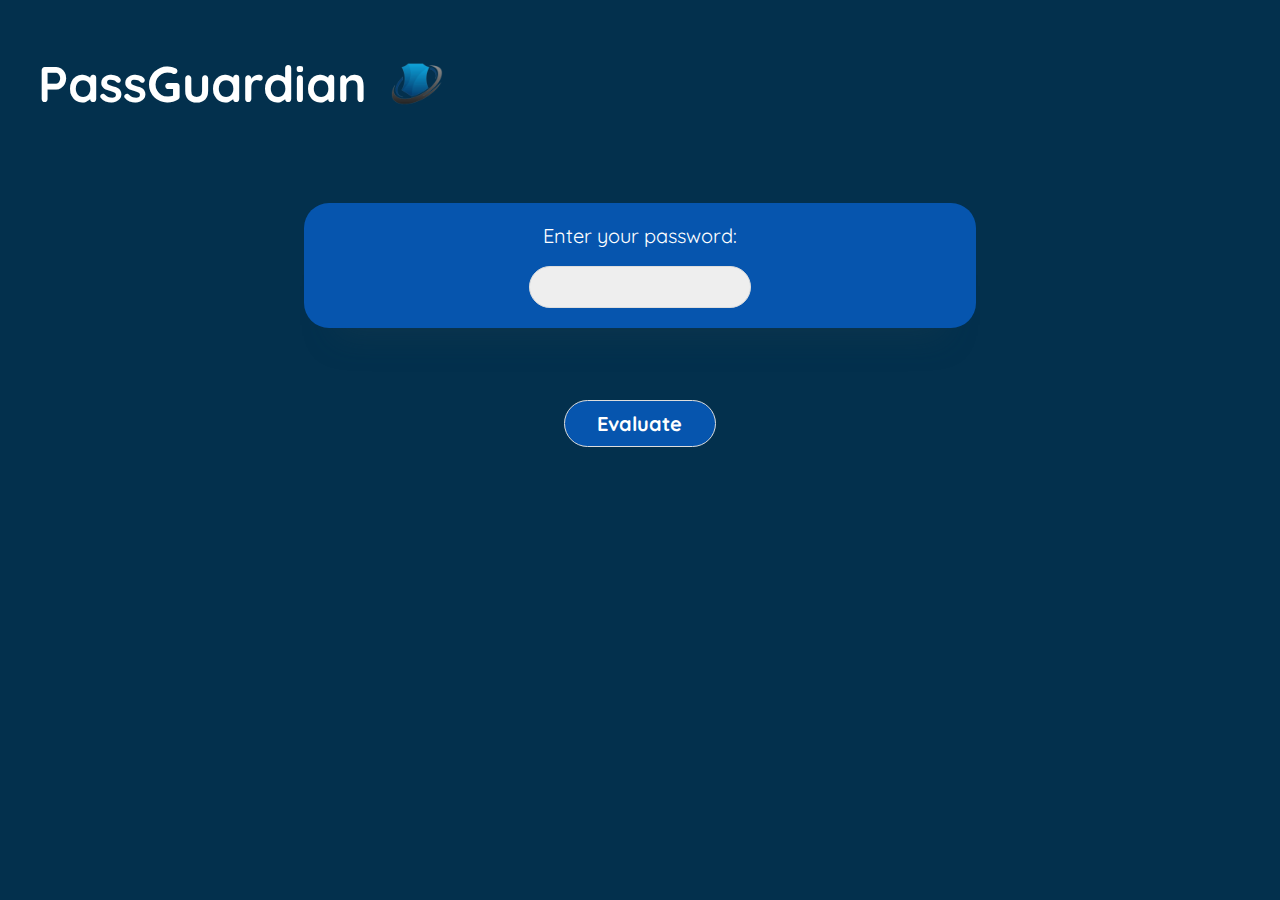
==== html/passwordevaluationpage.html @ f8011baa "front-end evaluation" ====
<!doctype html>
<html>
<head>
<title>Password generation page</title>
<link rel="preconnect" href="https://fonts.googleapis.com">
<link rel="preconnect" href="https://fonts.gstatic.com" crossorigin>
<link href="https://fonts.googleapis.com/css2?family=Quicksand:wght@600&display=swap" rel="stylesheet">
</head>
<style>
    @import url("../css/passwordevaluationpage.css");
</style>
<body>
    <script src="https://cdn.socket.io/socket.io-3.0.0.js"></script>
    <script src="../client.js"></script>
    <div>
        <div class="header">
            <h1 class="font-title container">PassGuardian<img src="../assets/PassGuardianLogo1.PNG" alt="logo" /></h1>
        </div>
        <br>
        <br>
        <form id="evaluate-input-form" class="evaluate-input-class"method="post" onsubmit="submitEvaluate(document.getElementById('password-tb').value); return false">
            <div class="outer">
                <div class="formatbox">
                    <div class="formatbox-child-left">
                        <label class="font">Enter your password: </label>
                        <br>
                        <br>
                        <input size="20" class="password-inputbox" id="password-tb"></input>
                    </div>
                    </div>
                </div>
            </div>
        <br>
        <br>
        <br>
        <br>
        <center>
                <button type = "submit" class="font center_button">Evaluate</button>
        </center>
        </form>
        <br>
        <div class="generated-tb center_alignment" id="output">
             <!--Moncef ajoute ton p ici-->
        </div>
    </div>
</body>
</html>
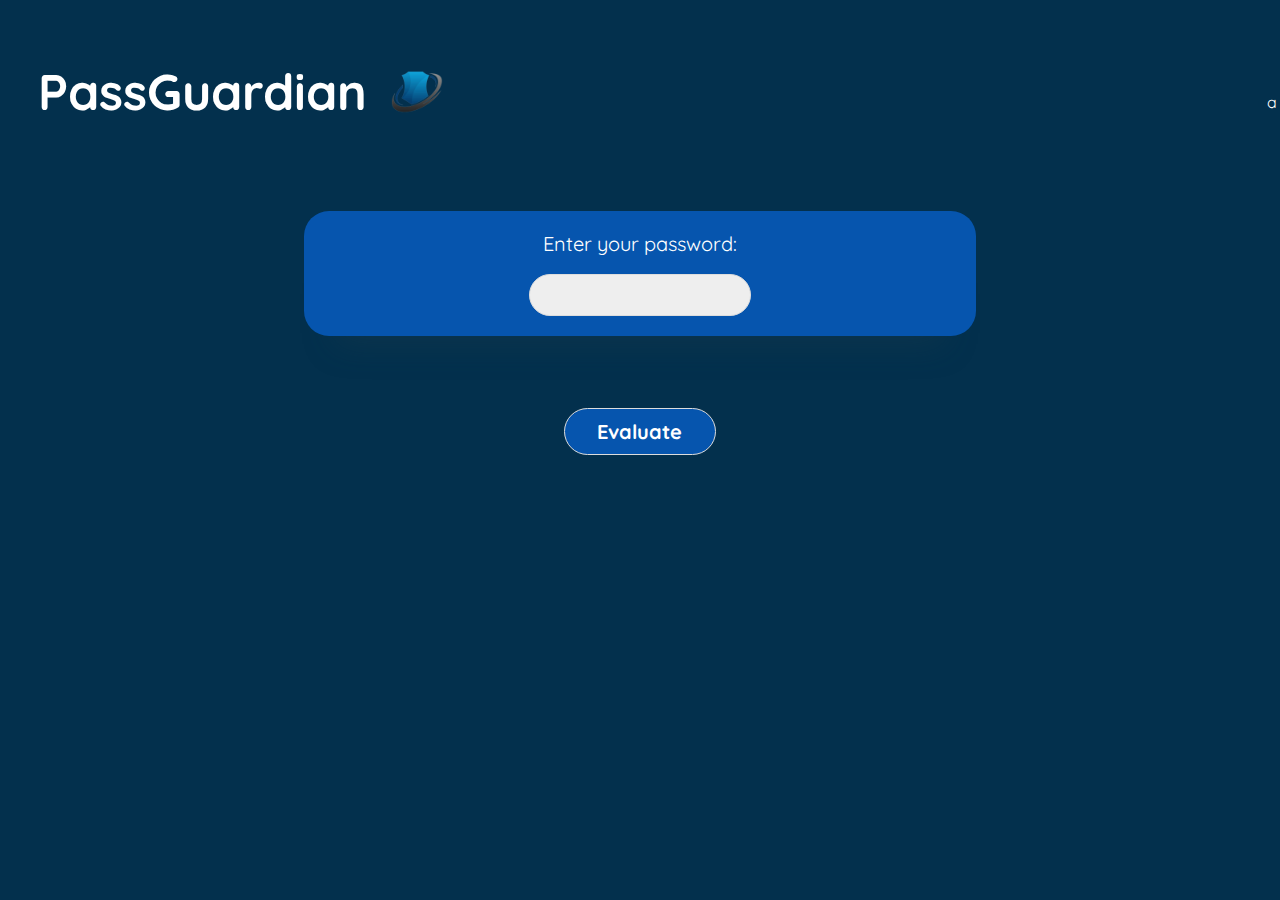
==== commit 8f97a43e: "Page routing complete" ====
--- a/html/passwordevaluationpage.html
+++ b/html/passwordevaluationpage.html
@@ -14,7 +14,10 @@
     <script src="../client.js"></script>
     <div>
         <div class="header">
+            <a href="../index.html">
             <h1 class="font-title container">PassGuardian<img src="../assets/PassGuardianLogo1.PNG" alt="logo" /></h1>
+            </a>
+            <a href="passwordgenerationpage.html" class="generating-router">Generate a password</a>
         </div>
         <br>
         <br>
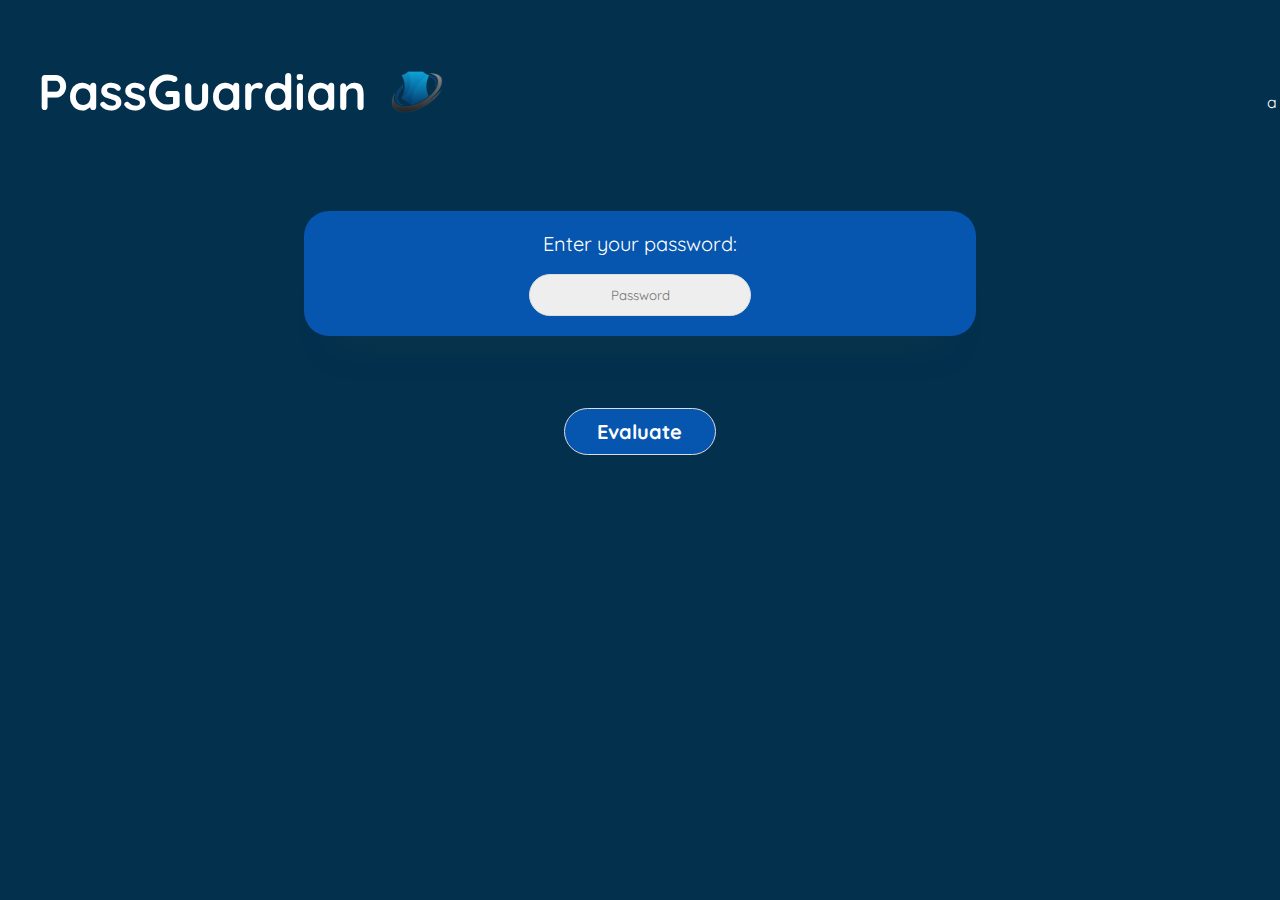
==== commit 3c1202c6: "kss" ====
--- a/html/passwordevaluationpage.html
+++ b/html/passwordevaluationpage.html
@@ -28,7 +28,7 @@
                         <label class="font">Enter your password: </label>
                         <br>
                         <br>
-                        <input size="20" class="password-inputbox" id="password-tb"></input>
+                        <input size="20" class="password-inputbox" id="password-tb" autofocus placeholder="Password"></input>
                     </div>
                     </div>
                 </div>
@@ -45,6 +45,7 @@
         <div class="generated-tb center_alignment" id="output">
              <!--Moncef ajoute ton p ici-->
         </div>
+        <div class="rectangle"></div>
     </div>
 </body>
 </html>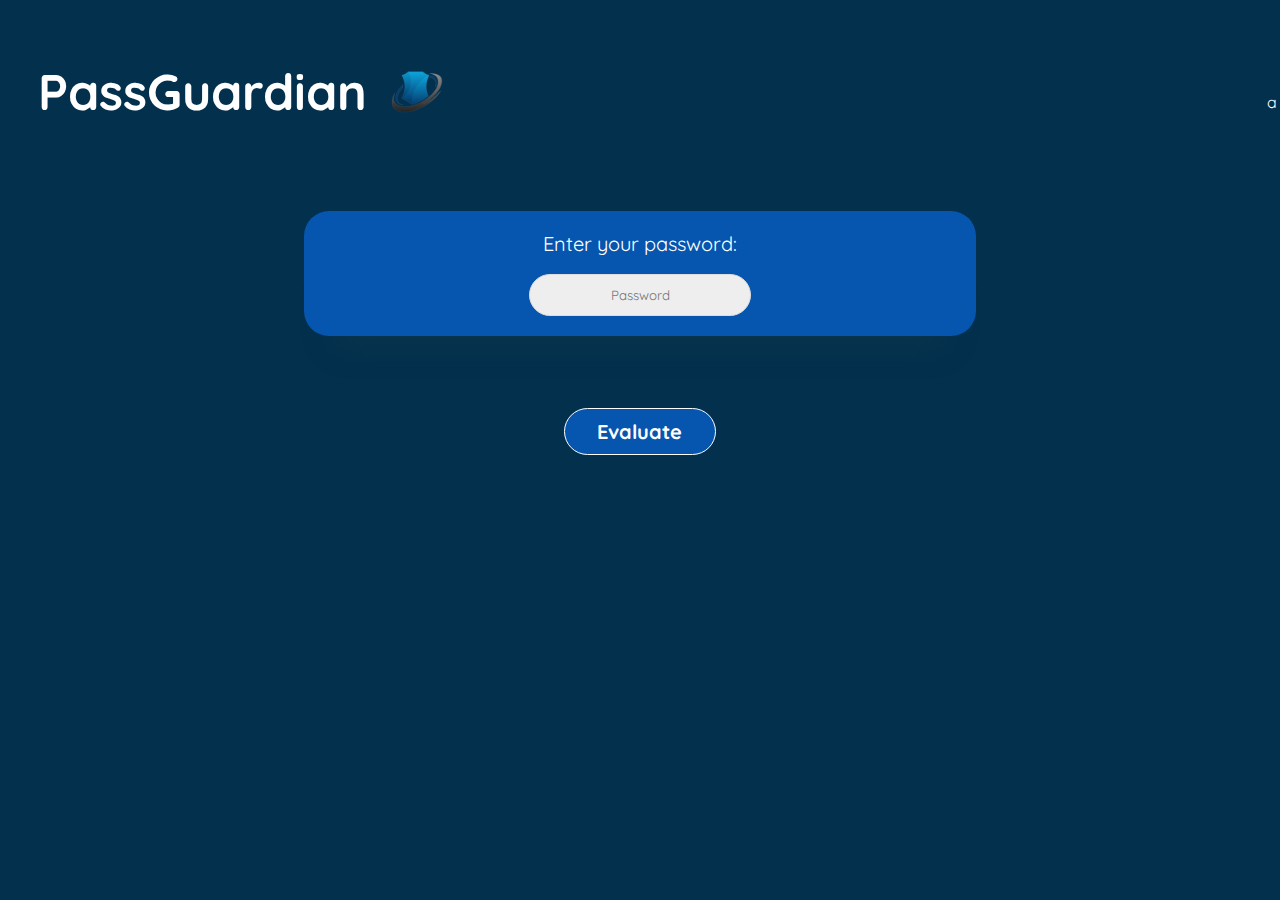
==== commit 3b7a626a: "yyoyyoyooy" ====
--- a/html/passwordevaluationpage.html
+++ b/html/passwordevaluationpage.html
@@ -42,10 +42,9 @@
         </center>
         </form>
         <br>
-        <div class="generated-tb center_alignment" id="output">
+        <div id="output">
              <!--Moncef ajoute ton p ici-->
         </div>
-        <div class="rectangle"></div>
     </div>
 </body>
 </html>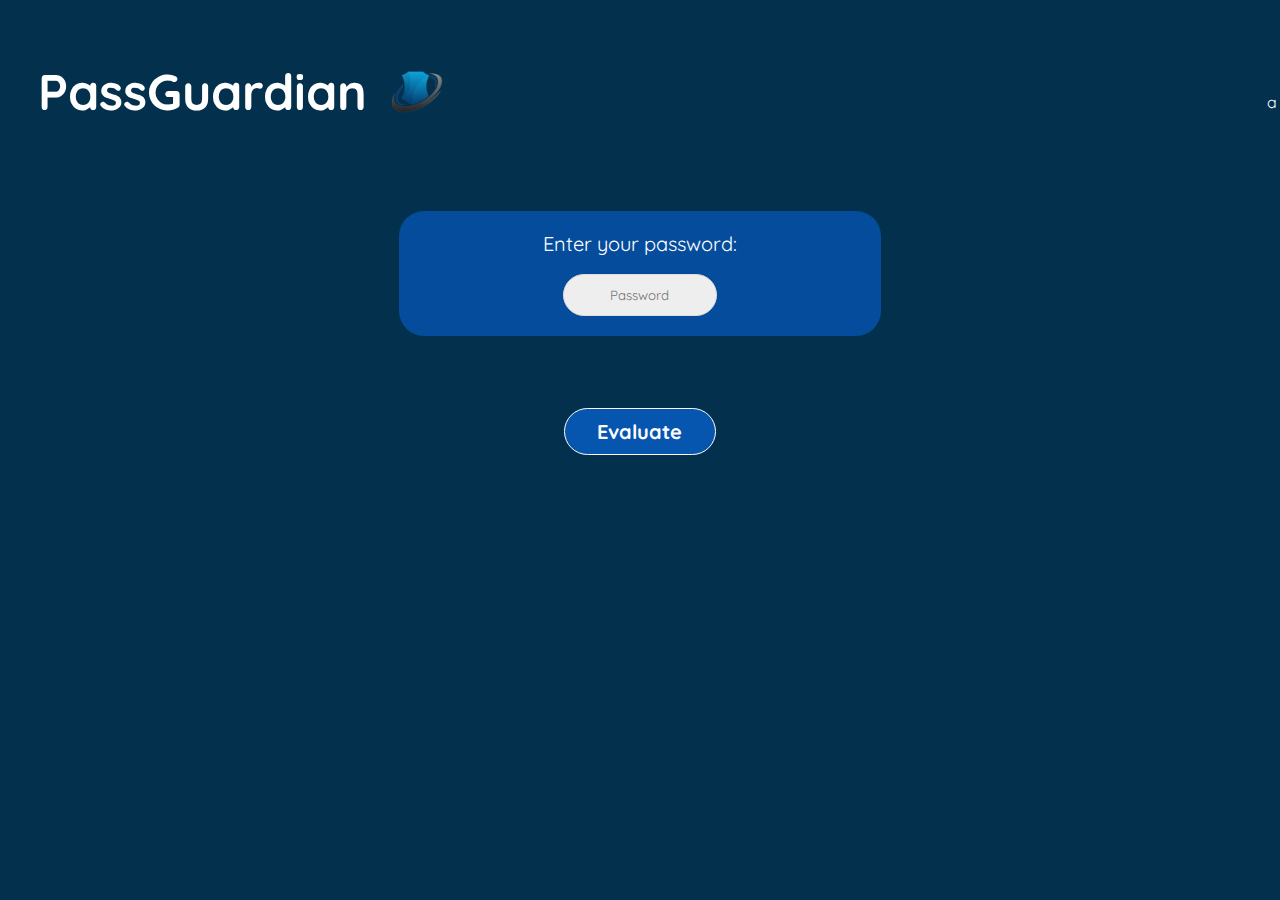
==== commit 591fee74: "favicon" ====
--- a/html/passwordevaluationpage.html
+++ b/html/passwordevaluationpage.html
@@ -2,6 +2,7 @@
 <html>
 <head>
 <title>Password generation page</title>
+<link rel="icon" type="image/x-icon" href="../assets/PassGuardianLogo1.PNG">
 <link rel="preconnect" href="https://fonts.googleapis.com">
 <link rel="preconnect" href="https://fonts.gstatic.com" crossorigin>
 <link href="https://fonts.googleapis.com/css2?family=Quicksand:wght@600&display=swap" rel="stylesheet">
@@ -42,8 +43,7 @@
         </center>
         </form>
         <br>
-        <div id="output">
-             <!--Moncef ajoute ton p ici-->
+        <div class="center_paragraph" id="output">
         </div>
     </div>
 </body>
